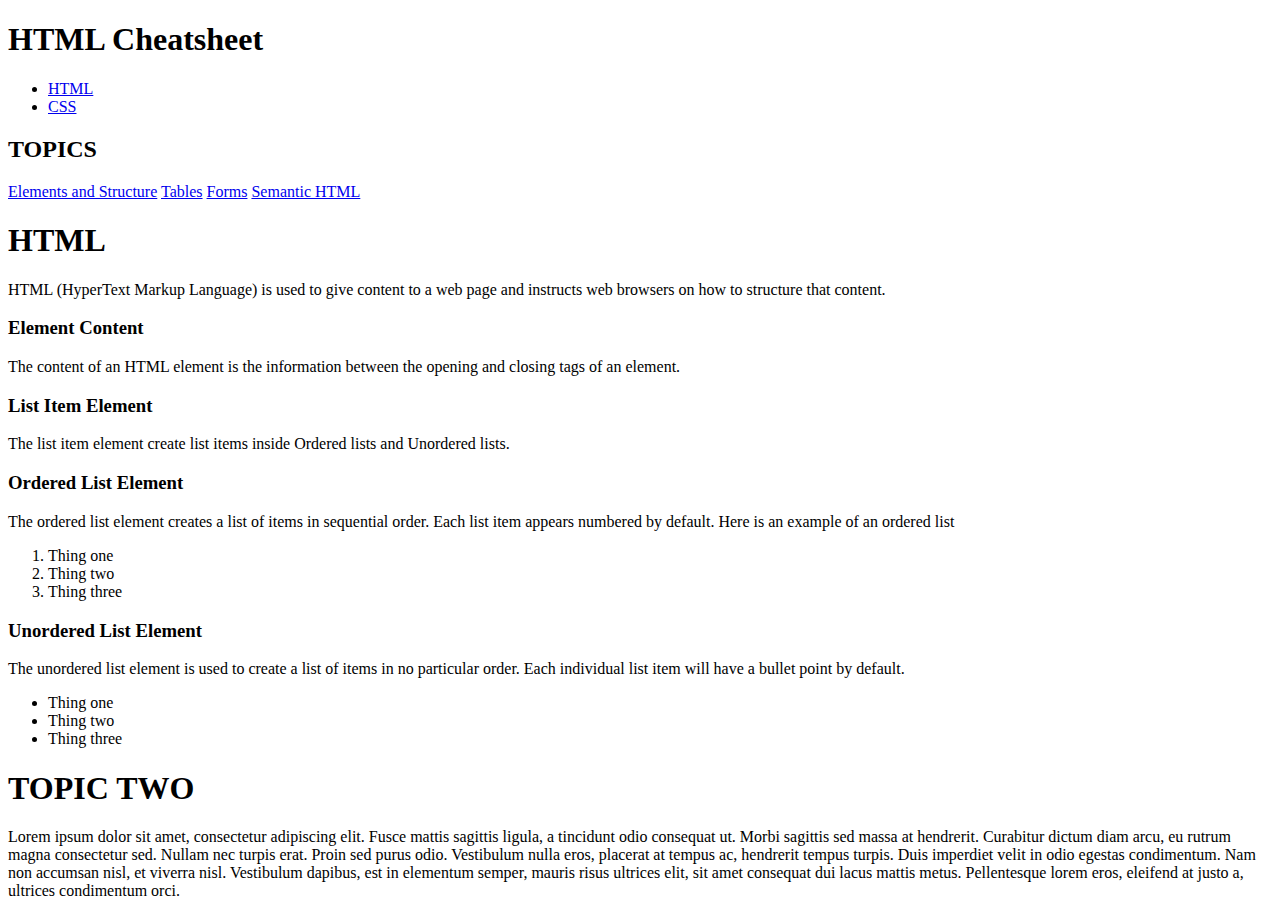
==== index.html @ d5616e26 "Create index.html" ====
<!DOCTYPE html>
<html lang="en">
<head>
    <meta charset="UTF-8">
    <meta http-equiv="X-UA-Compatible" content="IE=edge">
    <meta name="viewport" content="width=device-width, initial-scale=1.0">
    <link rel="stylesheet" href="./resources/css/styles.css">
    <title>HTML Cheat Sheet</title>
</head>
<body>
    <!-- Header -->
    <header class="header">
        <h1 id="title">HTML Cheatsheet</h1>
        <!-- Main Navigation -->
        <nav title="Main Navigation" class="main-nav">
            <ul class="menu-bar">
                <li class="menu-item">
                    <a id="html" href="index.html">HTML</a>
                </li>
                <li class="menu-item">
                    <a id="css" href="cheatcss.html">CSS</a>
                </li>
            </ul>
        </nav>
    </header>
    <!-- Main -->
    <main class="main">
        <!-- Page Navigation -->
        <div class="page-nav">
                <h2>TOPICS</h2>
                <div class="page-anchor">
                    <a href="#">Elements and Structure</a>
                    <a href="#">Tables</a>
                    <a href="#">Forms</a>
                    <a href="#">Semantic HTML</a>
                </div>
        </div>
        <!-- Cheat sheet -->
        <div class="container">
            <!-- Topics -->
            <div class="elements-structure">
                <!-- Elements and Structure -->
                <div class="intro">
                    <h1>HTML</h1>
                    <p>HTML (HyperText Markup Language) is used to give content to a web page and instructs 
                        web browsers on how to structure that content.</p>
                    <h3>Element Content</h3>
                    <p>The content of an HTML element is the information between the opening and closing tags of an element.</p>
                </div>
                <!-- List elements -->
                <div class="list">
                    <h3>List Item Element</h3>
                    <p>The list item element create list items inside Ordered lists and Unordered lists.</p>
                    <h3>Ordered List Element</h3>
                    <p>The ordered list element creates a list of items in sequential order. 
                        Each list item appears numbered by default. Here is an example of an ordered list</p>
                        <!-- Ordered List EG -->
                        <ol>
                            <li>Thing one</li>
                            <li>Thing two</li>
                            <li>Thing three</li>
                        </ol>
                    <h3>Unordered List Element</h3>
                    <p>The unordered list element is used to create a list of items in no particular 
                        order. Each individual list item will have a bullet point by default.</p>
                        <!-- Unordered List EG -->
                        <ul>
                            <li>Thing one</li>
                            <li>Thing two</li>
                            <li>Thing three</li>
                        </ul>
                </div>

            </div>
            <div class="topic-two">
                <h1>TOPIC TWO</h1>
                <p>Lorem ipsum dolor sit amet, consectetur adipiscing elit. Fusce mattis sagittis ligula, 
                    a tincidunt odio consequat ut. Morbi sagittis sed massa at hendrerit. Curabitur dictum 
                    diam arcu, eu rutrum magna consectetur sed. Nullam nec turpis erat. Proin sed purus odio. 
                    Vestibulum nulla eros, placerat at tempus ac, hendrerit tempus turpis. Duis imperdiet 
                    velit in odio egestas condimentum. Nam non accumsan nisl, et viverra nisl. Vestibulum 
                    dapibus, est in elementum semper, mauris risus ultrices elit, sit amet consequat dui lacus 
                    mattis metus. Pellentesque lorem eros, eleifend at justo a, ultrices condimentum orci.</p>
            </div>
        </div>
    </main>
</body>
</html>
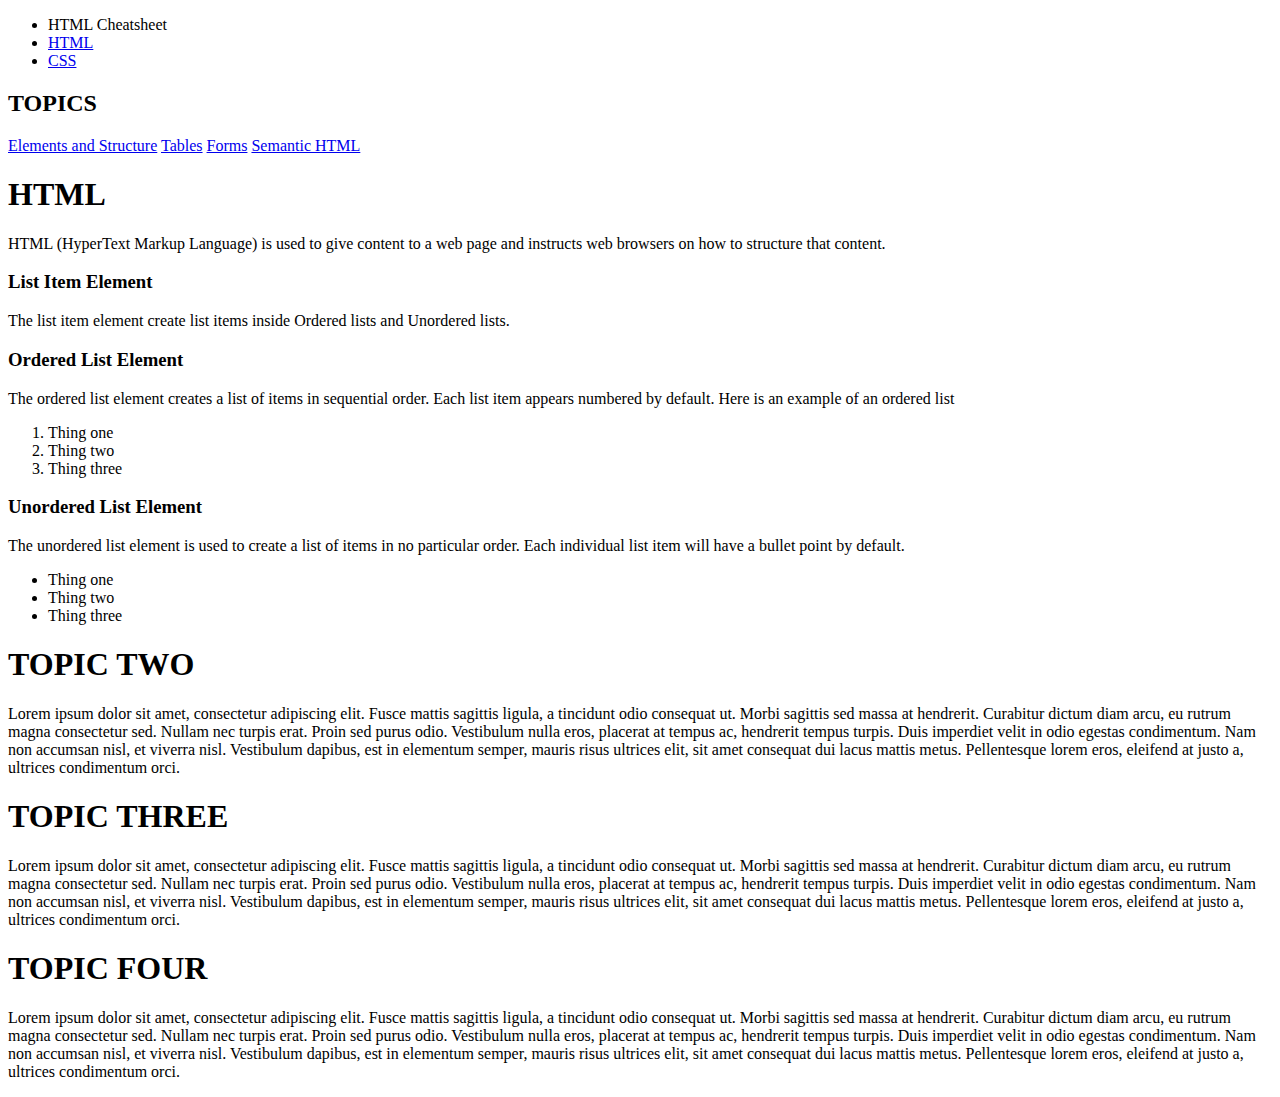
==== commit d676f2e1: "Update index.html" ====
--- a/index.html
+++ b/index.html
@@ -10,10 +10,12 @@
 <body>
     <!-- Header -->
     <header class="header">
-        <h1 id="title">HTML Cheatsheet</h1>
         <!-- Main Navigation -->
         <nav title="Main Navigation" class="main-nav">
             <ul class="menu-bar">
+                <li class="menu-item">
+                    <a id="home">HTML Cheatsheet</a>
+                </li>
                 <li class="menu-item">
                     <a id="html" href="index.html">HTML</a>
                 </li>
@@ -29,23 +31,21 @@
         <div class="page-nav">
                 <h2>TOPICS</h2>
                 <div class="page-anchor">
-                    <a href="#">Elements and Structure</a>
-                    <a href="#">Tables</a>
-                    <a href="#">Forms</a>
-                    <a href="#">Semantic HTML</a>
+                    <a href="#elements-structure">Elements and Structure</a>
+                    <a href="#tables">Tables</a>
+                    <a href="#forms">Forms</a>
+                    <a href="#semantic">Semantic HTML</a>
                 </div>
         </div>
         <!-- Cheat sheet -->
         <div class="container">
             <!-- Topics -->
-            <div class="elements-structure">
-                <!-- Elements and Structure -->
+            <!-- Elements and Structure -->
+            <div id="elements-structure" class="topic-one">
                 <div class="intro">
                     <h1>HTML</h1>
-                    <p>HTML (HyperText Markup Language) is used to give content to a web page and instructs 
-                        web browsers on how to structure that content.</p>
-                    <h3>Element Content</h3>
-                    <p>The content of an HTML element is the information between the opening and closing tags of an element.</p>
+                    <p>HTML (HyperText Markup Language) is used to give content to a web page and 
+                        instructs web browsers on how to structure that content.</p>
                 </div>
                 <!-- List elements -->
                 <div class="list">
@@ -70,10 +70,33 @@
                             <li>Thing three</li>
                         </ul>
                 </div>
-
             </div>
-            <div class="topic-two">
+            <!-- Tables -->
+            <div id="tables" class="topic-two">
                 <h1>TOPIC TWO</h1>
+                <p>Lorem ipsum dolor sit amet, consectetur adipiscing elit. Fusce mattis sagittis ligula, 
+                    a tincidunt odio consequat ut. Morbi sagittis sed massa at hendrerit. Curabitur dictum 
+                    diam arcu, eu rutrum magna consectetur sed. Nullam nec turpis erat. Proin sed purus odio. 
+                    Vestibulum nulla eros, placerat at tempus ac, hendrerit tempus turpis. Duis imperdiet 
+                    velit in odio egestas condimentum. Nam non accumsan nisl, et viverra nisl. Vestibulum 
+                    dapibus, est in elementum semper, mauris risus ultrices elit, sit amet consequat dui lacus 
+                    mattis metus. Pellentesque lorem eros, eleifend at justo a, ultrices condimentum orci.</p>
+                
+            </div>
+            <!-- Forms -->
+            <div id="forms" class="topic-three">
+                <h1>TOPIC THREE</h1>
+                <p>Lorem ipsum dolor sit amet, consectetur adipiscing elit. Fusce mattis sagittis ligula, 
+                    a tincidunt odio consequat ut. Morbi sagittis sed massa at hendrerit. Curabitur dictum 
+                    diam arcu, eu rutrum magna consectetur sed. Nullam nec turpis erat. Proin sed purus odio. 
+                    Vestibulum nulla eros, placerat at tempus ac, hendrerit tempus turpis. Duis imperdiet 
+                    velit in odio egestas condimentum. Nam non accumsan nisl, et viverra nisl. Vestibulum 
+                    dapibus, est in elementum semper, mauris risus ultrices elit, sit amet consequat dui lacus 
+                    mattis metus. Pellentesque lorem eros, eleifend at justo a, ultrices condimentum orci.</p>
+            </div>
+            <!-- Semantic -->
+            <div id="semantic" class="topic-four">
+                <h1>TOPIC FOUR</h1>
                 <p>Lorem ipsum dolor sit amet, consectetur adipiscing elit. Fusce mattis sagittis ligula, 
                     a tincidunt odio consequat ut. Morbi sagittis sed massa at hendrerit. Curabitur dictum 
                     diam arcu, eu rutrum magna consectetur sed. Nullam nec turpis erat. Proin sed purus odio. 
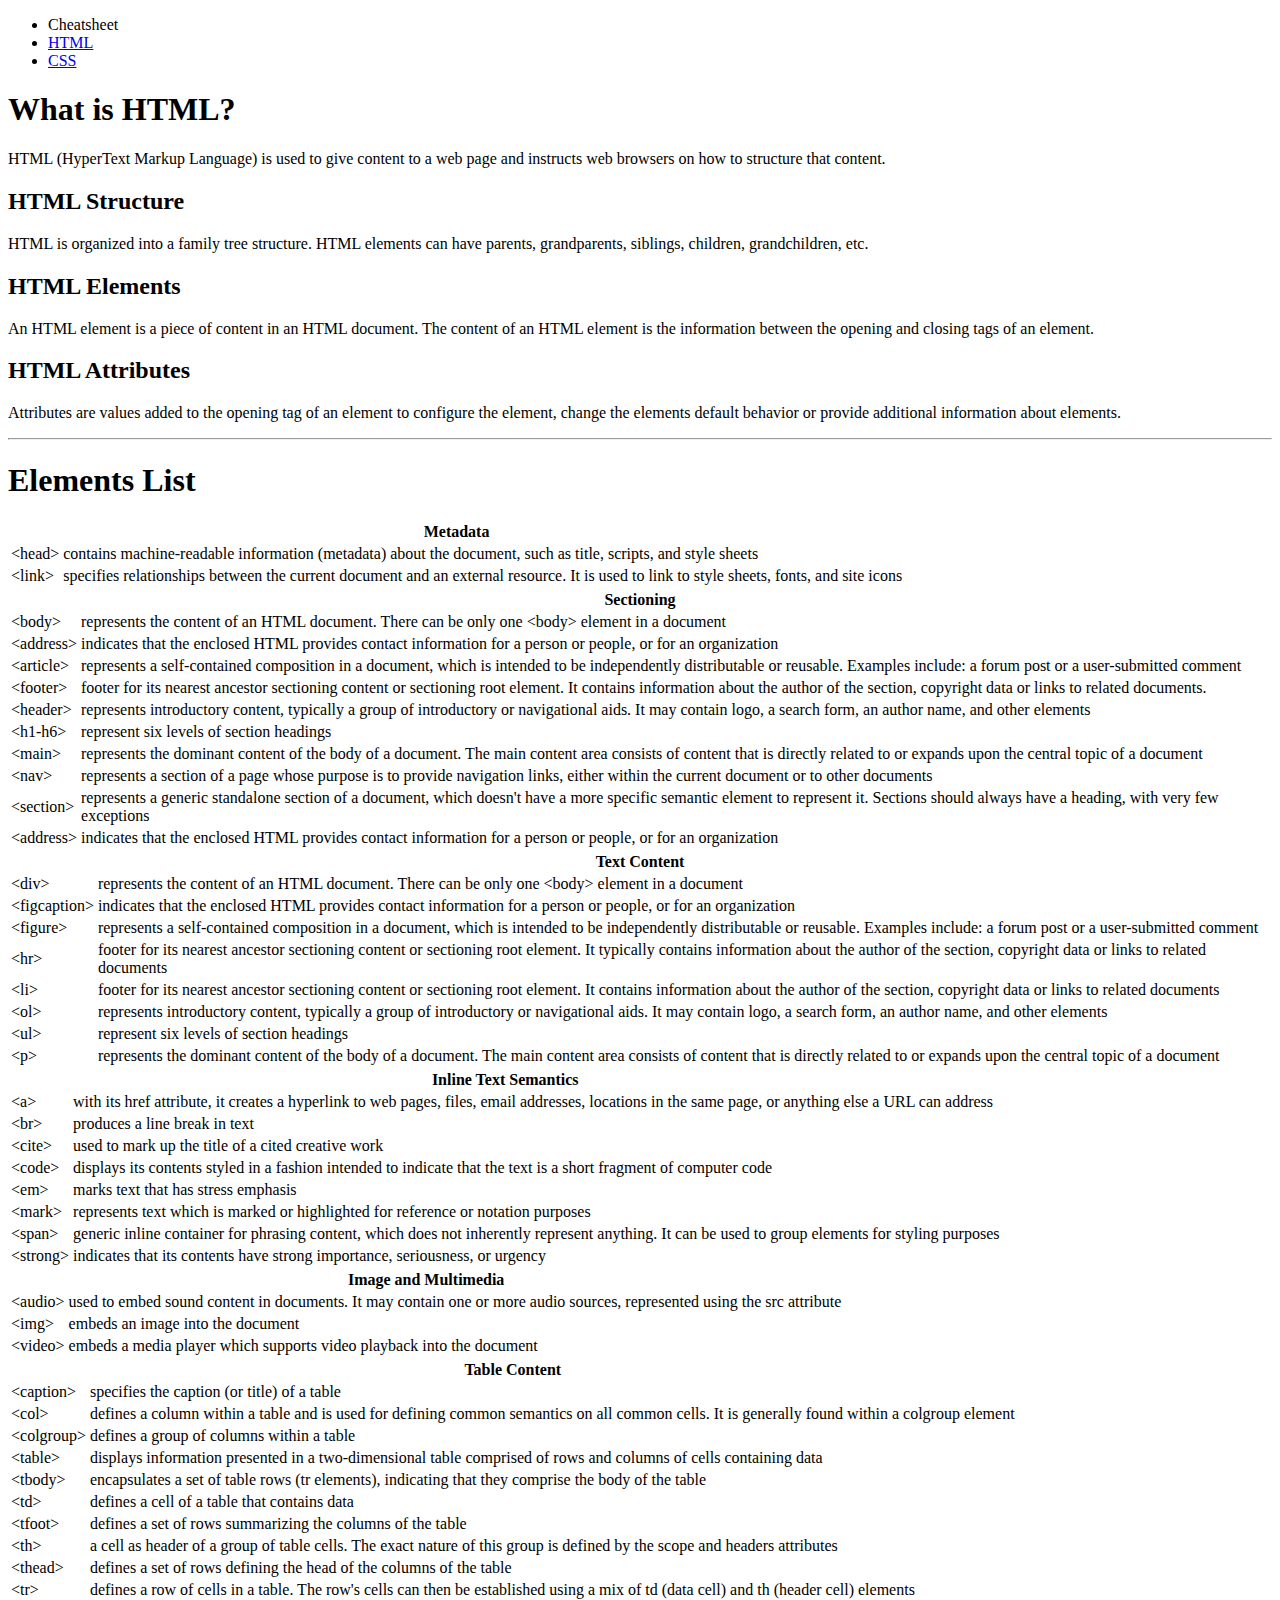
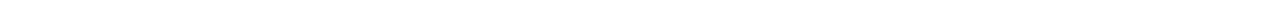
==== commit a39e79e2: "Update index.html" ====
--- a/index.html
+++ b/index.html
@@ -14,10 +14,10 @@
         <nav title="Main Navigation" class="main-nav">
             <ul class="menu-bar">
                 <li class="menu-item">
-                    <a id="home">HTML Cheatsheet</a>
+                    <a id="home">Cheatsheet</a>
                 </li>
                 <li class="menu-item">
-                    <a id="html" href="index.html">HTML</a>
+                    <a id="html" class="active" href="index.html">HTML</a>
                 </li>
                 <li class="menu-item">
                     <a id="css" href="cheatcss.html">CSS</a>
@@ -27,84 +27,250 @@
     </header>
     <!-- Main -->
     <main class="main">
-        <!-- Page Navigation -->
-        <div class="page-nav">
-                <h2>TOPICS</h2>
-                <div class="page-anchor">
-                    <a href="#elements-structure">Elements and Structure</a>
-                    <a href="#tables">Tables</a>
-                    <a href="#forms">Forms</a>
-                    <a href="#semantic">Semantic HTML</a>
-                </div>
-        </div>
         <!-- Cheat sheet -->
         <div class="container">
-            <!-- Topics -->
-            <!-- Elements and Structure -->
-            <div id="elements-structure" class="topic-one">
+            <div class="topic-one">
+                <!-- Intro -->
                 <div class="intro">
-                    <h1>HTML</h1>
-                    <p>HTML (HyperText Markup Language) is used to give content to a web page and 
-                        instructs web browsers on how to structure that content.</p>
-                </div>
-                <!-- List elements -->
-                <div class="list">
-                    <h3>List Item Element</h3>
-                    <p>The list item element create list items inside Ordered lists and Unordered lists.</p>
-                    <h3>Ordered List Element</h3>
-                    <p>The ordered list element creates a list of items in sequential order. 
-                        Each list item appears numbered by default. Here is an example of an ordered list</p>
-                        <!-- Ordered List EG -->
-                        <ol>
-                            <li>Thing one</li>
-                            <li>Thing two</li>
-                            <li>Thing three</li>
-                        </ol>
-                    <h3>Unordered List Element</h3>
-                    <p>The unordered list element is used to create a list of items in no particular 
-                        order. Each individual list item will have a bullet point by default.</p>
-                        <!-- Unordered List EG -->
-                        <ul>
-                            <li>Thing one</li>
-                            <li>Thing two</li>
-                            <li>Thing three</li>
-                        </ul>
+                    <h1>What is HTML?</h1>
+                    <p>HTML (HyperText Markup Language) is used to give content to a web page and instructs web browsers on how to structure that content.</p>
+                    <h2>HTML Structure</h2>
+                    <p>HTML is organized into a family tree structure. HTML elements can have parents, grandparents, siblings, children, grandchildren, etc.</p>
+                    <h2>HTML Elements</h2>
+                    <p>An HTML element is a piece of content in an HTML document. The content of an HTML element is the information between the opening and 
+                        closing tags of an element.</p>
+                    <h2>HTML Attributes</h2>
+                    <p>Attributes are values added to the opening tag of an element to configure the element, change the elements default behavior or provide 
+                        additional information about elements.</p>
                 </div>
             </div>
+            <hr> 
             <!-- Tables -->
-            <div id="tables" class="topic-two">
-                <h1>TOPIC TWO</h1>
-                <p>Lorem ipsum dolor sit amet, consectetur adipiscing elit. Fusce mattis sagittis ligula, 
-                    a tincidunt odio consequat ut. Morbi sagittis sed massa at hendrerit. Curabitur dictum 
-                    diam arcu, eu rutrum magna consectetur sed. Nullam nec turpis erat. Proin sed purus odio. 
-                    Vestibulum nulla eros, placerat at tempus ac, hendrerit tempus turpis. Duis imperdiet 
-                    velit in odio egestas condimentum. Nam non accumsan nisl, et viverra nisl. Vestibulum 
-                    dapibus, est in elementum semper, mauris risus ultrices elit, sit amet consequat dui lacus 
-                    mattis metus. Pellentesque lorem eros, eleifend at justo a, ultrices condimentum orci.</p>
-                
-            </div>
-            <!-- Forms -->
-            <div id="forms" class="topic-three">
-                <h1>TOPIC THREE</h1>
-                <p>Lorem ipsum dolor sit amet, consectetur adipiscing elit. Fusce mattis sagittis ligula, 
-                    a tincidunt odio consequat ut. Morbi sagittis sed massa at hendrerit. Curabitur dictum 
-                    diam arcu, eu rutrum magna consectetur sed. Nullam nec turpis erat. Proin sed purus odio. 
-                    Vestibulum nulla eros, placerat at tempus ac, hendrerit tempus turpis. Duis imperdiet 
-                    velit in odio egestas condimentum. Nam non accumsan nisl, et viverra nisl. Vestibulum 
-                    dapibus, est in elementum semper, mauris risus ultrices elit, sit amet consequat dui lacus 
-                    mattis metus. Pellentesque lorem eros, eleifend at justo a, ultrices condimentum orci.</p>
-            </div>
-            <!-- Semantic -->
-            <div id="semantic" class="topic-four">
-                <h1>TOPIC FOUR</h1>
-                <p>Lorem ipsum dolor sit amet, consectetur adipiscing elit. Fusce mattis sagittis ligula, 
-                    a tincidunt odio consequat ut. Morbi sagittis sed massa at hendrerit. Curabitur dictum 
-                    diam arcu, eu rutrum magna consectetur sed. Nullam nec turpis erat. Proin sed purus odio. 
-                    Vestibulum nulla eros, placerat at tempus ac, hendrerit tempus turpis. Duis imperdiet 
-                    velit in odio egestas condimentum. Nam non accumsan nisl, et viverra nisl. Vestibulum 
-                    dapibus, est in elementum semper, mauris risus ultrices elit, sit amet consequat dui lacus 
-                    mattis metus. Pellentesque lorem eros, eleifend at justo a, ultrices condimentum orci.</p>
-            </div>
+                <div class="table">
+                    <h1>Elements List</h1>
+                    <table>
+                        <!-- Metadata Table-->
+                        <thead>
+                            <th colspan="2">Metadata</th>
+                        </thead>
+                        <!-- Table body -->
+                        <tbody>
+                            <tr>
+                                <td>&lt;head&gt;</td>
+                                <td>contains machine-readable information (metadata) about the document, such as title, scripts, and style sheets</td>
+                            </tr>
+                            <tr>
+                                <td>&lt;link&gt;</td>
+                                <td>specifies relationships between the current document and an external resource. It is used to link to style sheets, fonts, and site icons</td>
+                            </tr>
+                        </tbody>
+                    </table>
+                    <table>
+                        <!-- Sectioning Table-->
+                        <thead>
+                            <th colspan="2">Sectioning</th>
+                        </thead>
+                        <!-- Table body -->
+                        <tbody>
+                            <tr>
+                                <td>&lt;body&gt;</td>
+                                <td>represents the content of an HTML document. There can be only one &lt;body&gt; element in a document</td>
+                            </tr>
+                            <tr>
+                                <td>&lt;address&gt;</td>
+                                <td>indicates that the enclosed HTML provides contact information for a person or people, or for an organization</td>
+                            </tr>
+                            <tr>
+                                <td>&lt;article&gt;</td>
+                                <td> represents a self-contained composition in a document, which is intended to be independently distributable or reusable. Examples include: a forum post or a user-submitted comment</td>
+                            </tr>
+                            <tr>
+                                <td>&lt;footer&gt;</td>
+                                <td>footer for its nearest ancestor sectioning content or sectioning root element. It contains information about the author of the section, copyright data or links to related documents.</td>
+                            </tr>
+                            <tr>
+                                <td>&lt;header&gt;</td>
+                                <td>represents introductory content, typically a group of introductory or navigational aids. It may contain logo, a search form, an author name, and other elements</td>
+                            </tr>
+                            <tr>
+                                <td>&lt;h1-h6&gt;</td>
+                                <td> represent six levels of section headings</td>
+                            </tr>
+                            <tr>
+                                <td>&lt;main&gt;</td>
+                                <td>represents the dominant content of the body of a document. The main content area consists of content that is directly related to or expands upon the central topic of a document</td>
+                            </tr>
+                            <tr>
+                                <td>&lt;nav&gt;</td>
+                                <td>represents a section of a page whose purpose is to provide navigation links, either within the current document or to other documents</td>
+                            </tr>
+                            <tr>
+                                <td>&lt;section&gt;</td>
+                                <td>represents a generic standalone section of a document, which doesn't have a more specific semantic element to represent it. Sections should always have a heading, with very few exceptions</td>
+                            </tr>
+                            <tr>
+                                <td>&lt;address&gt;</td>
+                                <td>indicates that the enclosed HTML provides contact information for a person or people, or for an organization</td>
+                            </tr>
+                        </tbody>
+                    </table>
+
+                    <table>
+                        <!-- Text Content Table-->
+                        <thead>
+                            <th colspan="2">Text Content</th>
+                        </thead>
+                        <!-- Table body -->
+                        <tbody>
+                            <tr>
+                                <td>&lt;div&gt;</td>
+                                <td>represents the content of an HTML document. There can be only one &lt;body&gt; element in a document</td>
+                            </tr>
+                            <tr>
+                                <td>&lt;figcaption&gt;</td>
+                                <td>indicates that the enclosed HTML provides contact information for a person or people, or for an organization</td>
+                            </tr>
+                            <tr>
+                                <td>&lt;figure&gt;</td>
+                                <td>represents a self-contained composition in a document, which is intended to be independently distributable or reusable. Examples include: a forum post or a user-submitted comment</td>
+                            </tr>
+                            <tr>
+                                <td>&lt;hr&gt;</td>
+                                <td>footer for its nearest ancestor sectioning content or sectioning root element. It typically contains information about the author of the section, copyright data or links to related documents</td>
+                            </tr>
+                            <tr>
+                                <td>&lt;li&gt;</td>
+                                <td>footer for its nearest ancestor sectioning content or sectioning root element. It contains information about the author of the section, copyright data or links to related documents</td>
+                            </tr>
+                            <tr>
+                                <td>&lt;ol&gt;</td>
+                                <td>represents introductory content, typically a group of introductory or navigational aids. It may contain logo, a search form, an author name, and other elements</td>
+                            </tr>
+                            <tr>
+                                <td>&lt;ul&gt;</td>
+                                <td> represent six levels of section headings</td>
+                            </tr>
+                            <tr>
+                                <td>&lt;p&gt;</td>
+                                <td>represents the dominant content of the body of a document. The main content area consists of content that is directly related to or expands upon the central topic of a document</td>
+                            </tr>
+                        </tbody>
+                    </table>
+
+                    <table>
+                        <!-- Inline Text Semantics Table-->
+                        <thead>
+                            <th colspan="2">Inline Text Semantics</th>
+                        </thead>
+                        <!-- Table body -->
+                        <tbody>
+                            <tr>
+                                <td>&lt;a&gt;</td>
+                                <td>with its href attribute, it creates a hyperlink to web pages, files, email addresses, locations in the same page, or anything else a URL can address</td>
+                            </tr>
+                            <tr>
+                                <td>&lt;br&gt;</td>
+                                <td>produces a line break in text</td>
+                            </tr>
+                            <tr>
+                                <td>&lt;cite&gt;</td>
+                                <td>used to mark up the title of a cited creative work</td>
+                            </tr>
+                            <tr>
+                                <td>&lt;code&gt;</td>
+                                <td>displays its contents styled in a fashion intended to indicate that the text is a short fragment of computer code</td>
+                            </tr>
+                            <tr>
+                                <td>&lt;em&gt;</td>
+                                <td>marks text that has stress emphasis</td>
+                            </tr>
+                            <tr>
+                                <td>&lt;mark&gt;</td>
+                                <td>represents text which is marked or highlighted for reference or notation purposes</td>
+                            </tr>
+                            <tr>
+                                <td>&lt;span&gt;</td>
+                                <td>generic inline container for phrasing content, which does not inherently represent anything. It can be used to group elements for styling purposes</td>
+                            </tr>
+                            <tr>
+                                <td>&lt;strong&gt;</td>
+                                <td>indicates that its contents have strong importance, seriousness, or urgency</td>
+                            </tr>
+                        </tbody>
+                    </table>
+
+                    <table>
+                        <!-- Image and Multimedia Table-->
+                        <thead>
+                            <th colspan="2">Image and Multimedia</th>
+                        </thead>
+                        <!-- Table body -->
+                        <tbody>
+                            <tr>
+                                <td>&lt;audio&gt;</td>
+                                <td>used to embed sound content in documents. It may contain one or more audio sources, represented using the src attribute</td>
+                            </tr>
+                            <tr>
+                                <td>&lt;img&gt;</td>
+                                <td>embeds an image into the document</td>
+                            </tr>
+                            <tr>
+                                <td>&lt;video&gt;</td>
+                                <td>embeds a media player which supports video playback into the document</td>
+                            </tr>
+                        </tbody>
+                    </table>
+
+                    <table>
+                        <!-- Table Content Table-->
+                        <thead>
+                            <th colspan="2">Table Content</th>
+                        </thead>
+                        <!-- Table body -->
+                        <tbody>
+                            <tr>
+                                <td>&lt;caption&gt;</td>
+                                <td>specifies the caption (or title) of a table</td>
+                            </tr>
+                            <tr>
+                                <td>&lt;col&gt;</td>
+                                <td>defines a column within a table and is used for defining common semantics on all common cells. It is generally found within a colgroup element</td>
+                            </tr>
+                            <tr>
+                                <td>&lt;colgroup&gt;</td>
+                                <td>defines a group of columns within a table</td>
+                            </tr>
+                            <tr>
+                                <td>&lt;table&gt;</td>
+                                <td>displays information presented in a two-dimensional table comprised of rows and columns of cells containing data</td>
+                            </tr>
+                            <tr>
+                                <td>&lt;tbody&gt;</td>
+                                <td>encapsulates a set of table rows (tr elements), indicating that they comprise the body of the table </td>
+                            </tr>
+                            <tr>
+                                <td>&lt;td&gt;</td>
+                                <td>defines a cell of a table that contains data</td>
+                            </tr>
+                            <tr>
+                                <td>&lt;tfoot&gt;</td>
+                                <td>defines a set of rows summarizing the columns of the table</td>
+                            </tr>
+                            <tr>
+                                <td>&lt;th&gt;</td>
+                                <td>a cell as header of a group of table cells. The exact nature of this group is defined by the scope and headers attributes</td>
+                            </tr>
+                            <tr>
+                                <td>&lt;thead&gt;</td>
+                                <td>defines a set of rows defining the head of the columns of the table</td>
+                            </tr>
+                            <tr>
+                                <td>&lt;tr&gt;</td>
+                                <td>defines a row of cells in a table. The row's cells can then be established using a mix of td (data cell) and th (header cell) elements</td>
+                            </tr>
+                        </tbody>
+                    </table>
+                </div>
         </div>
     </main>
 </body>
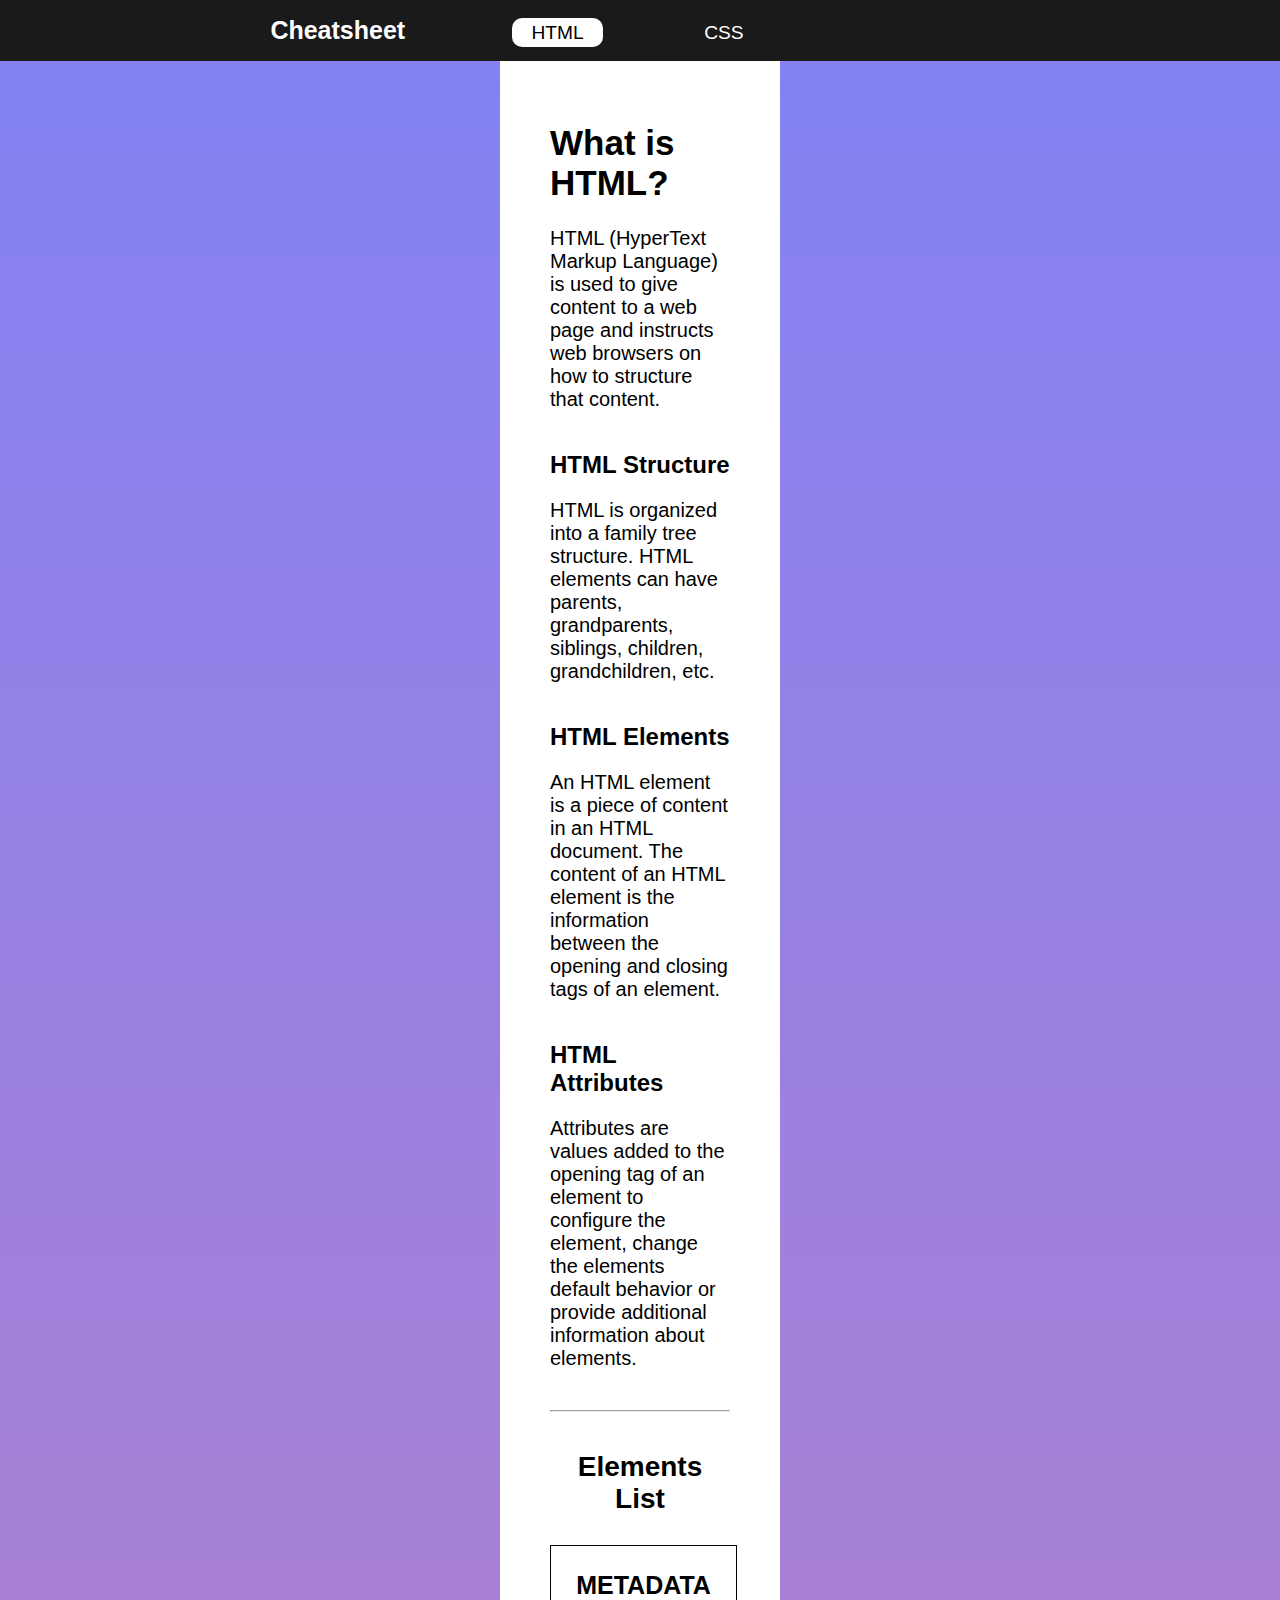
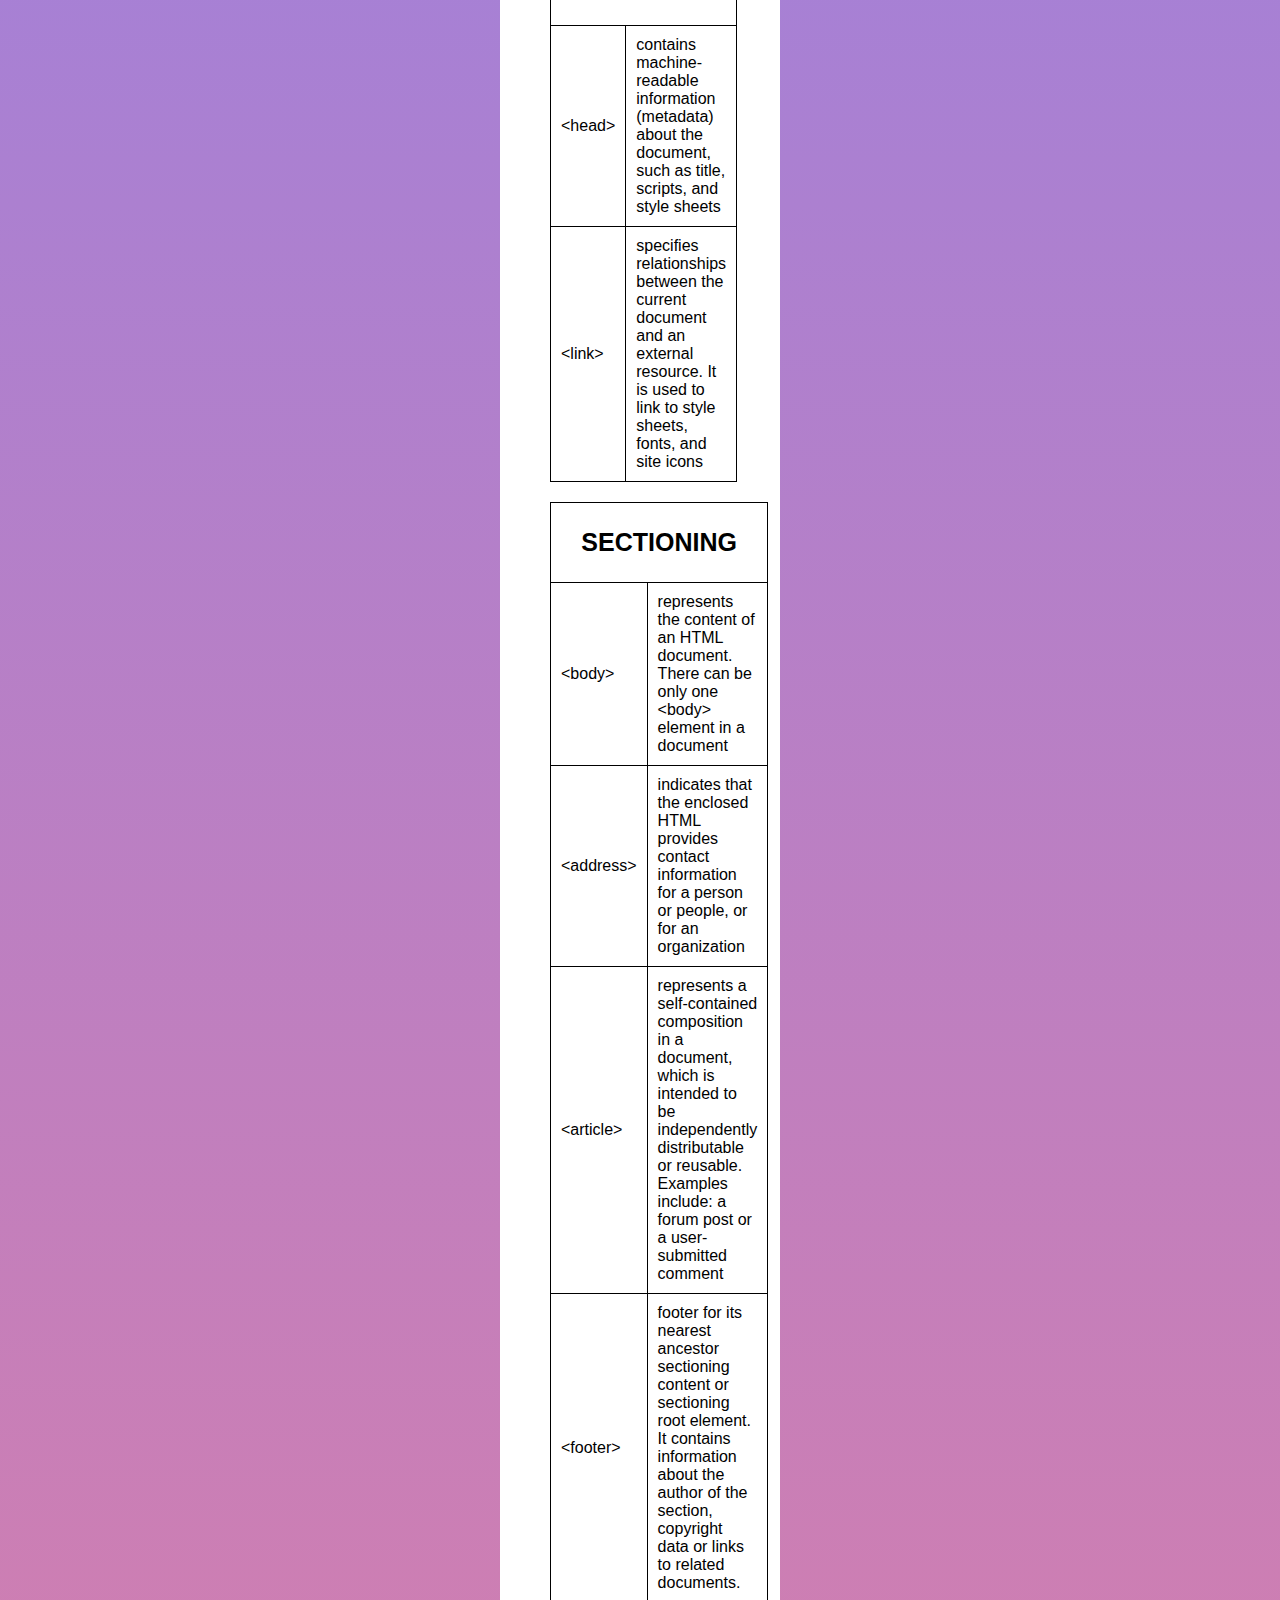
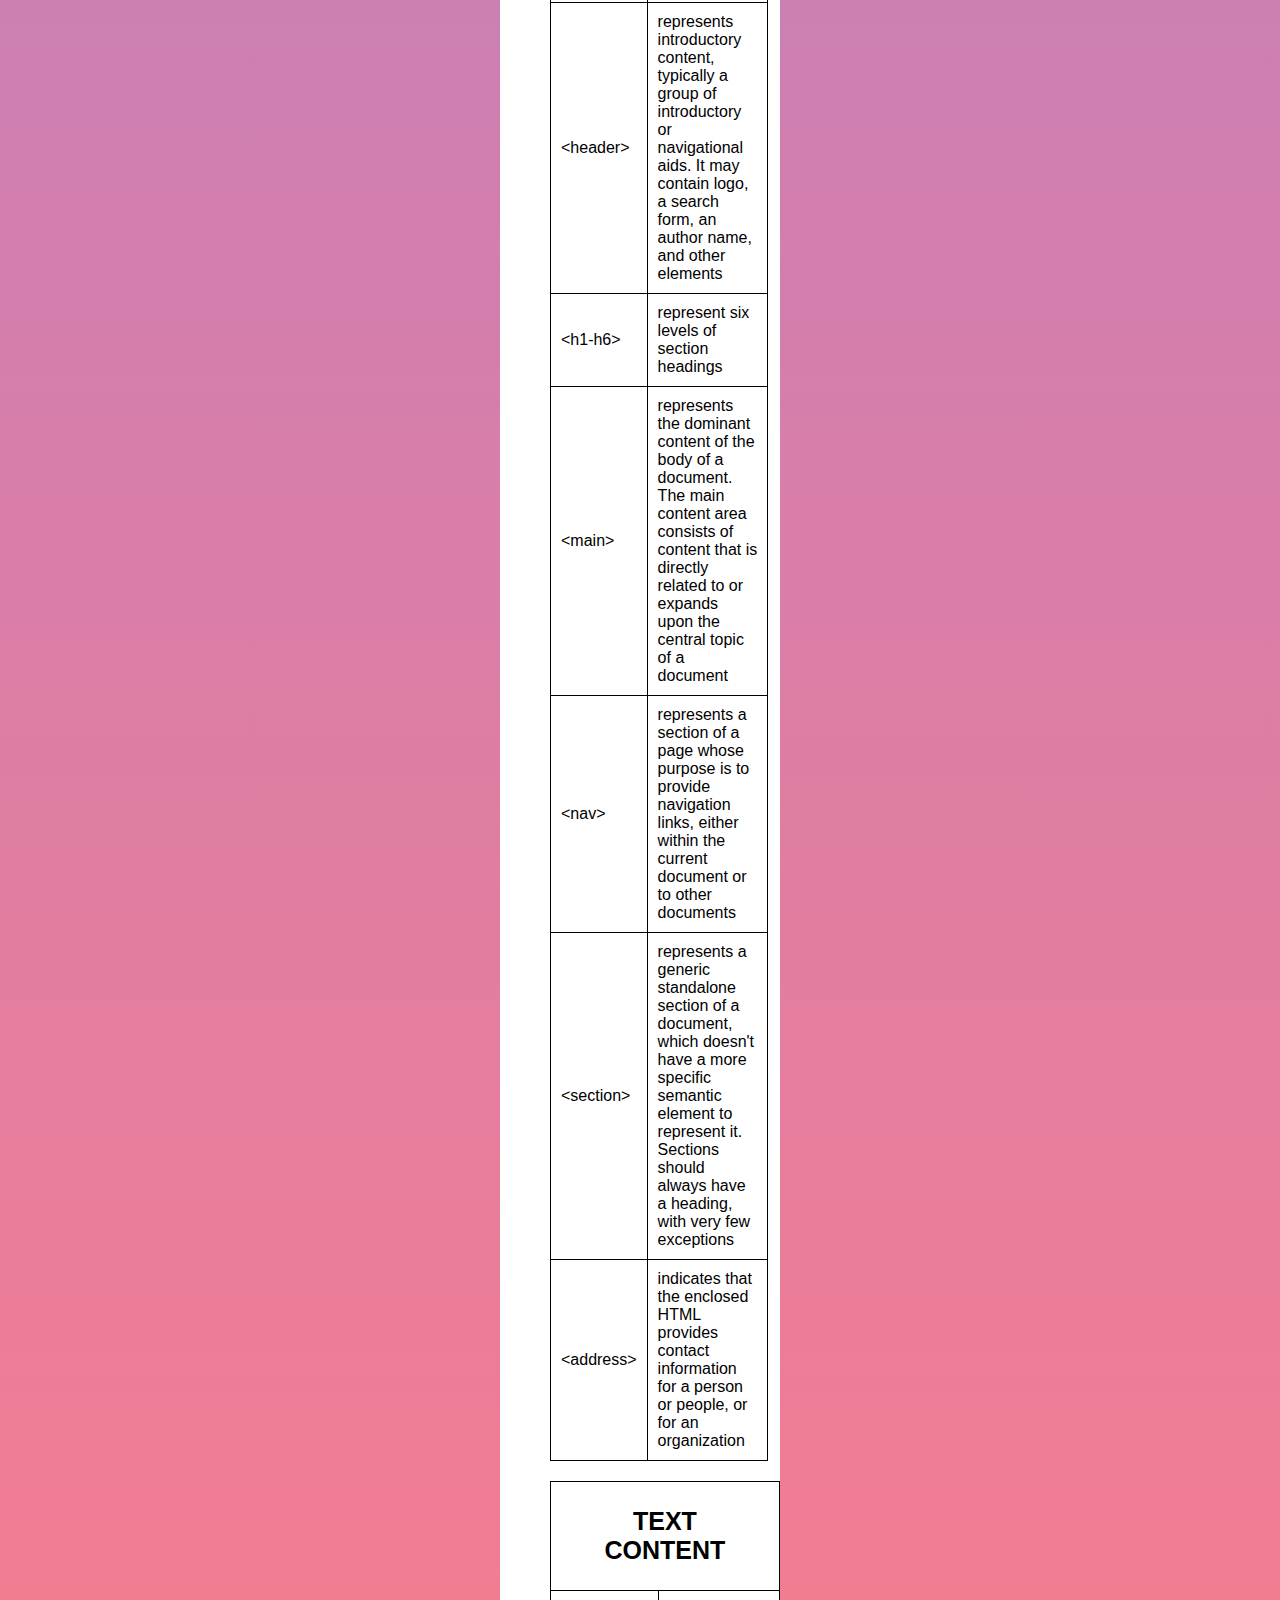
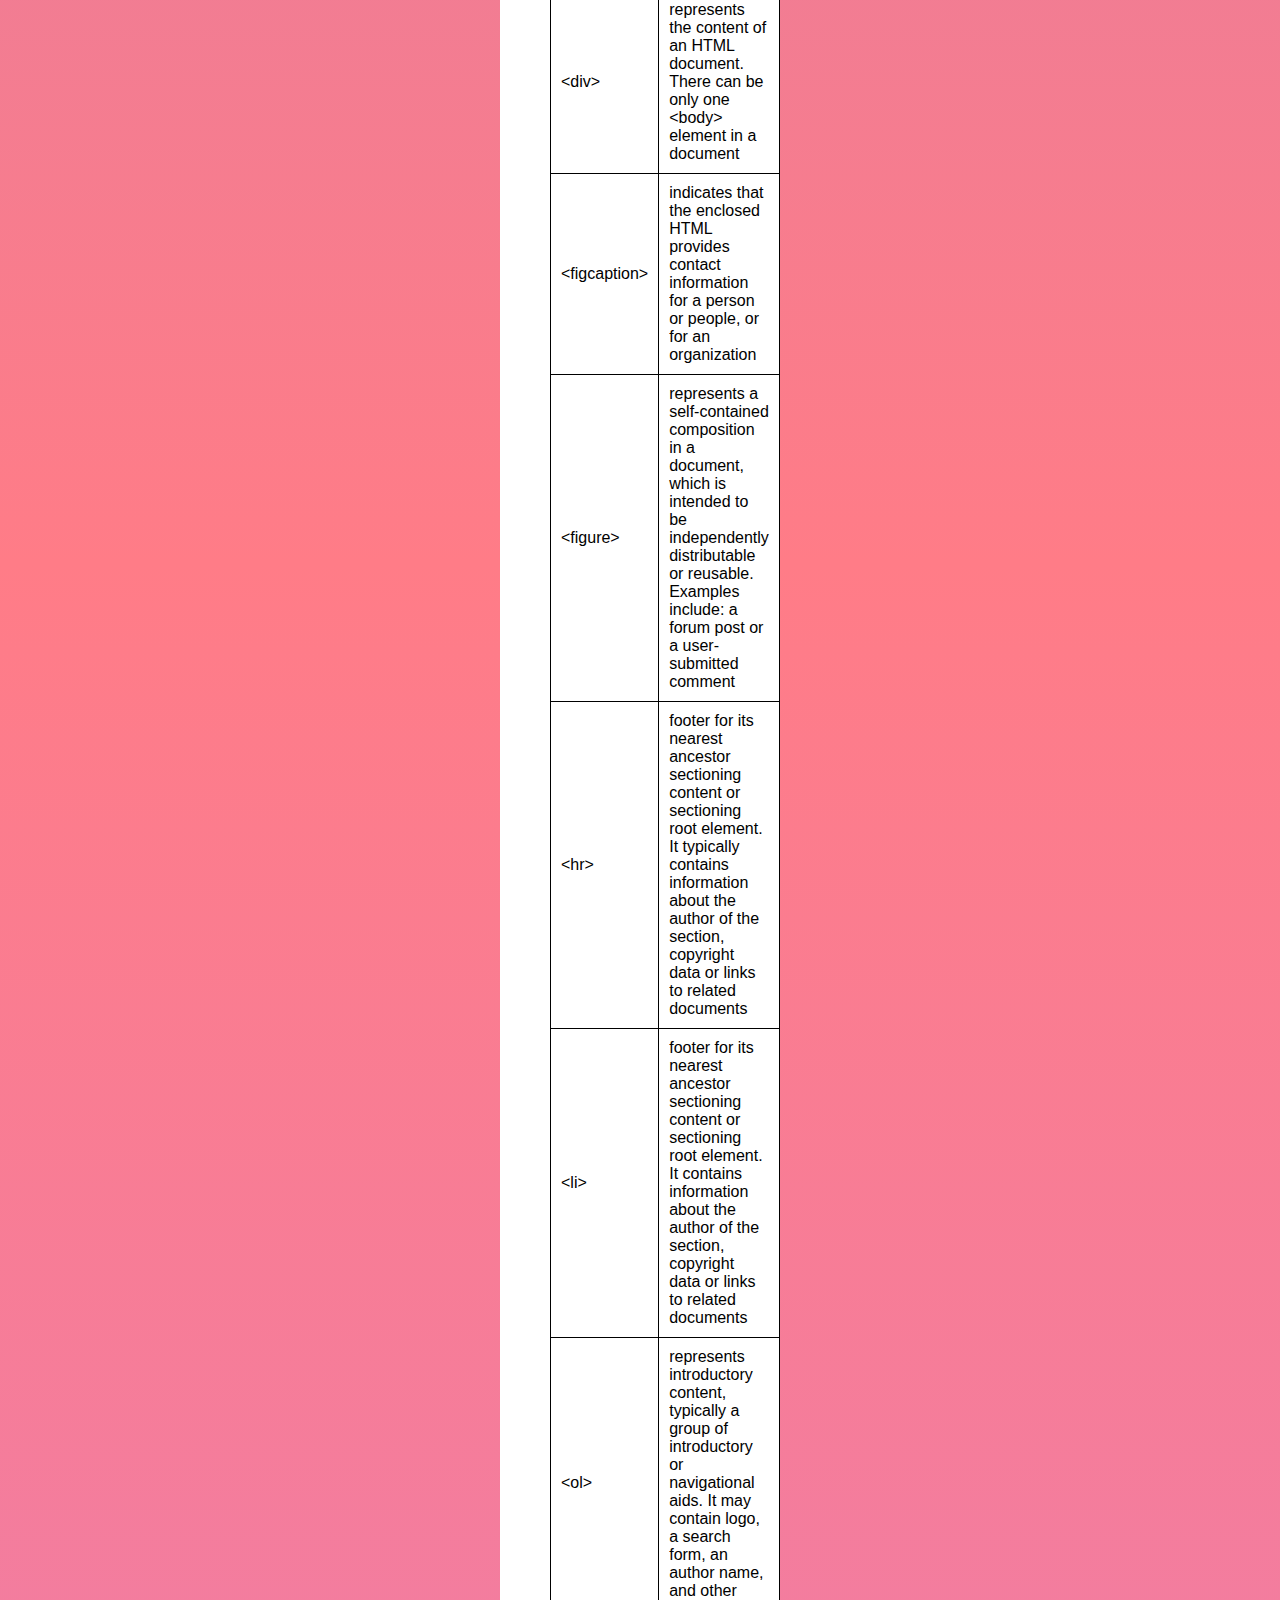
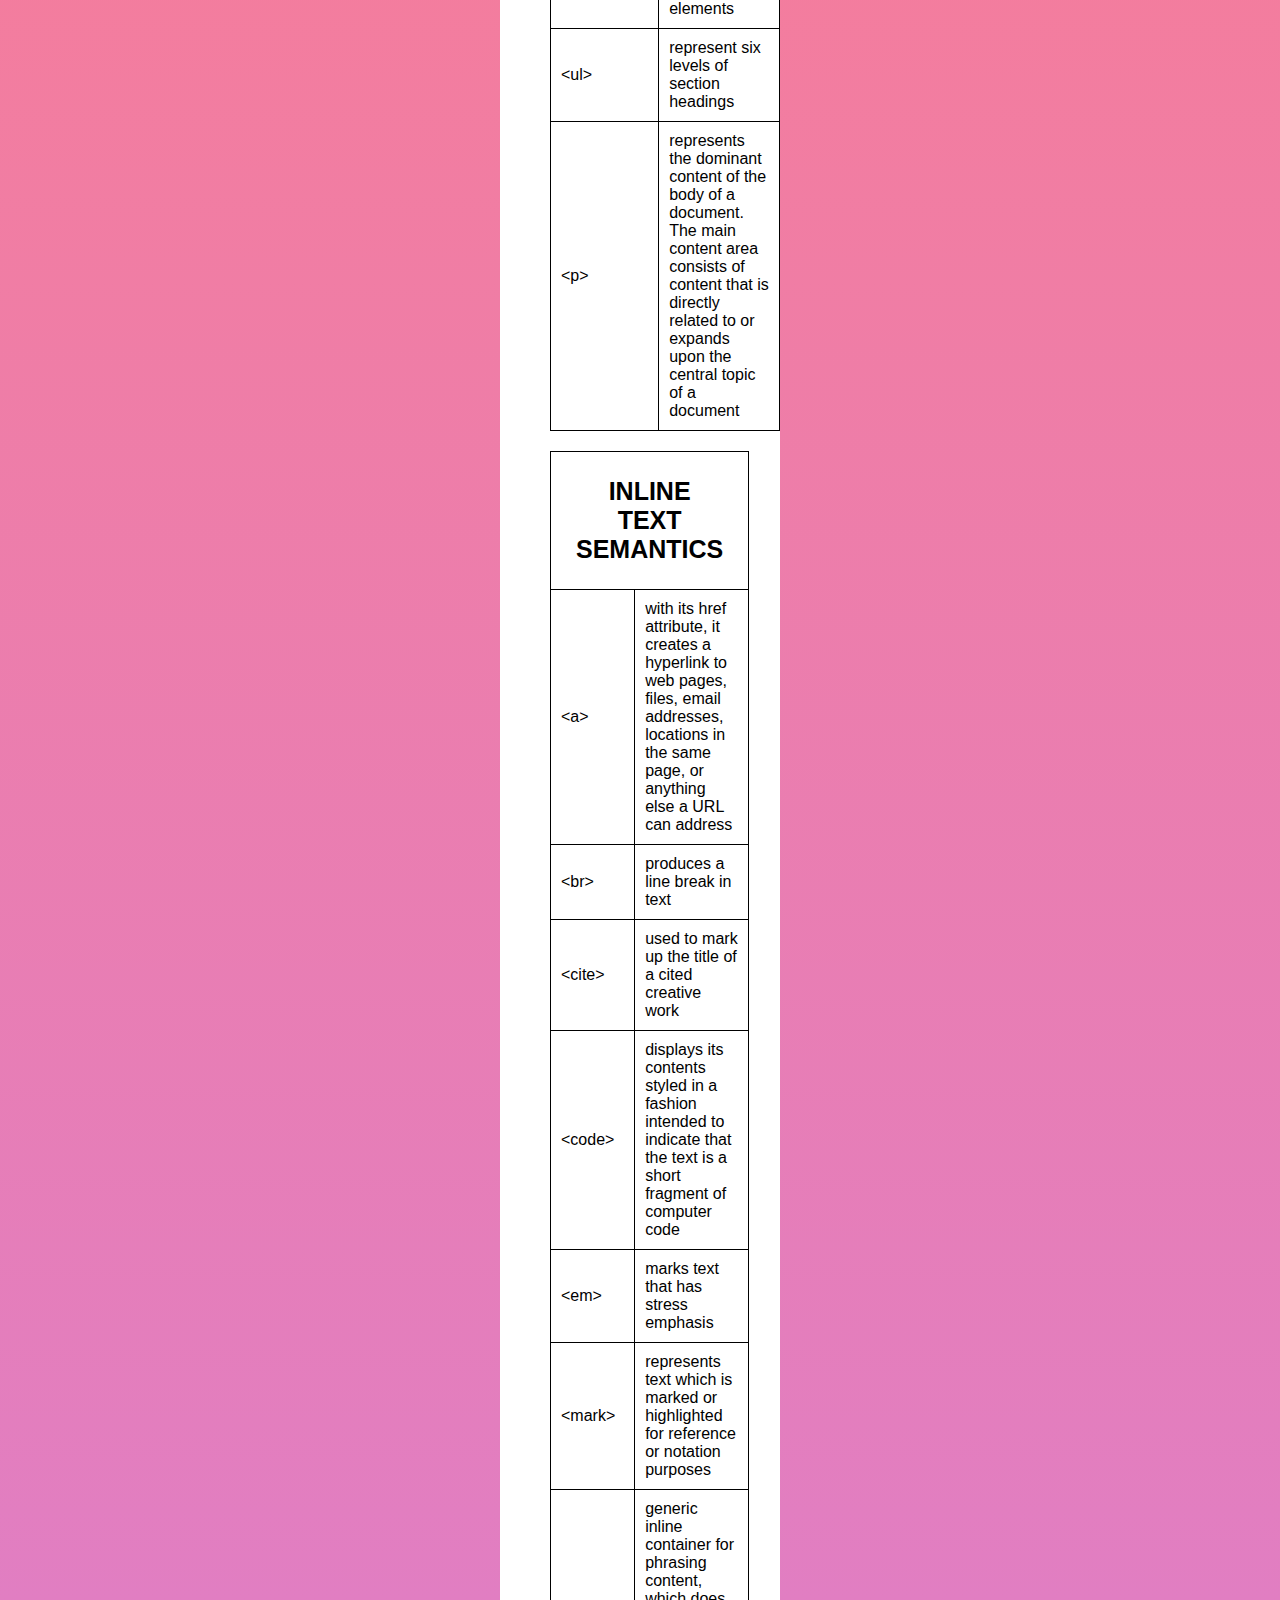
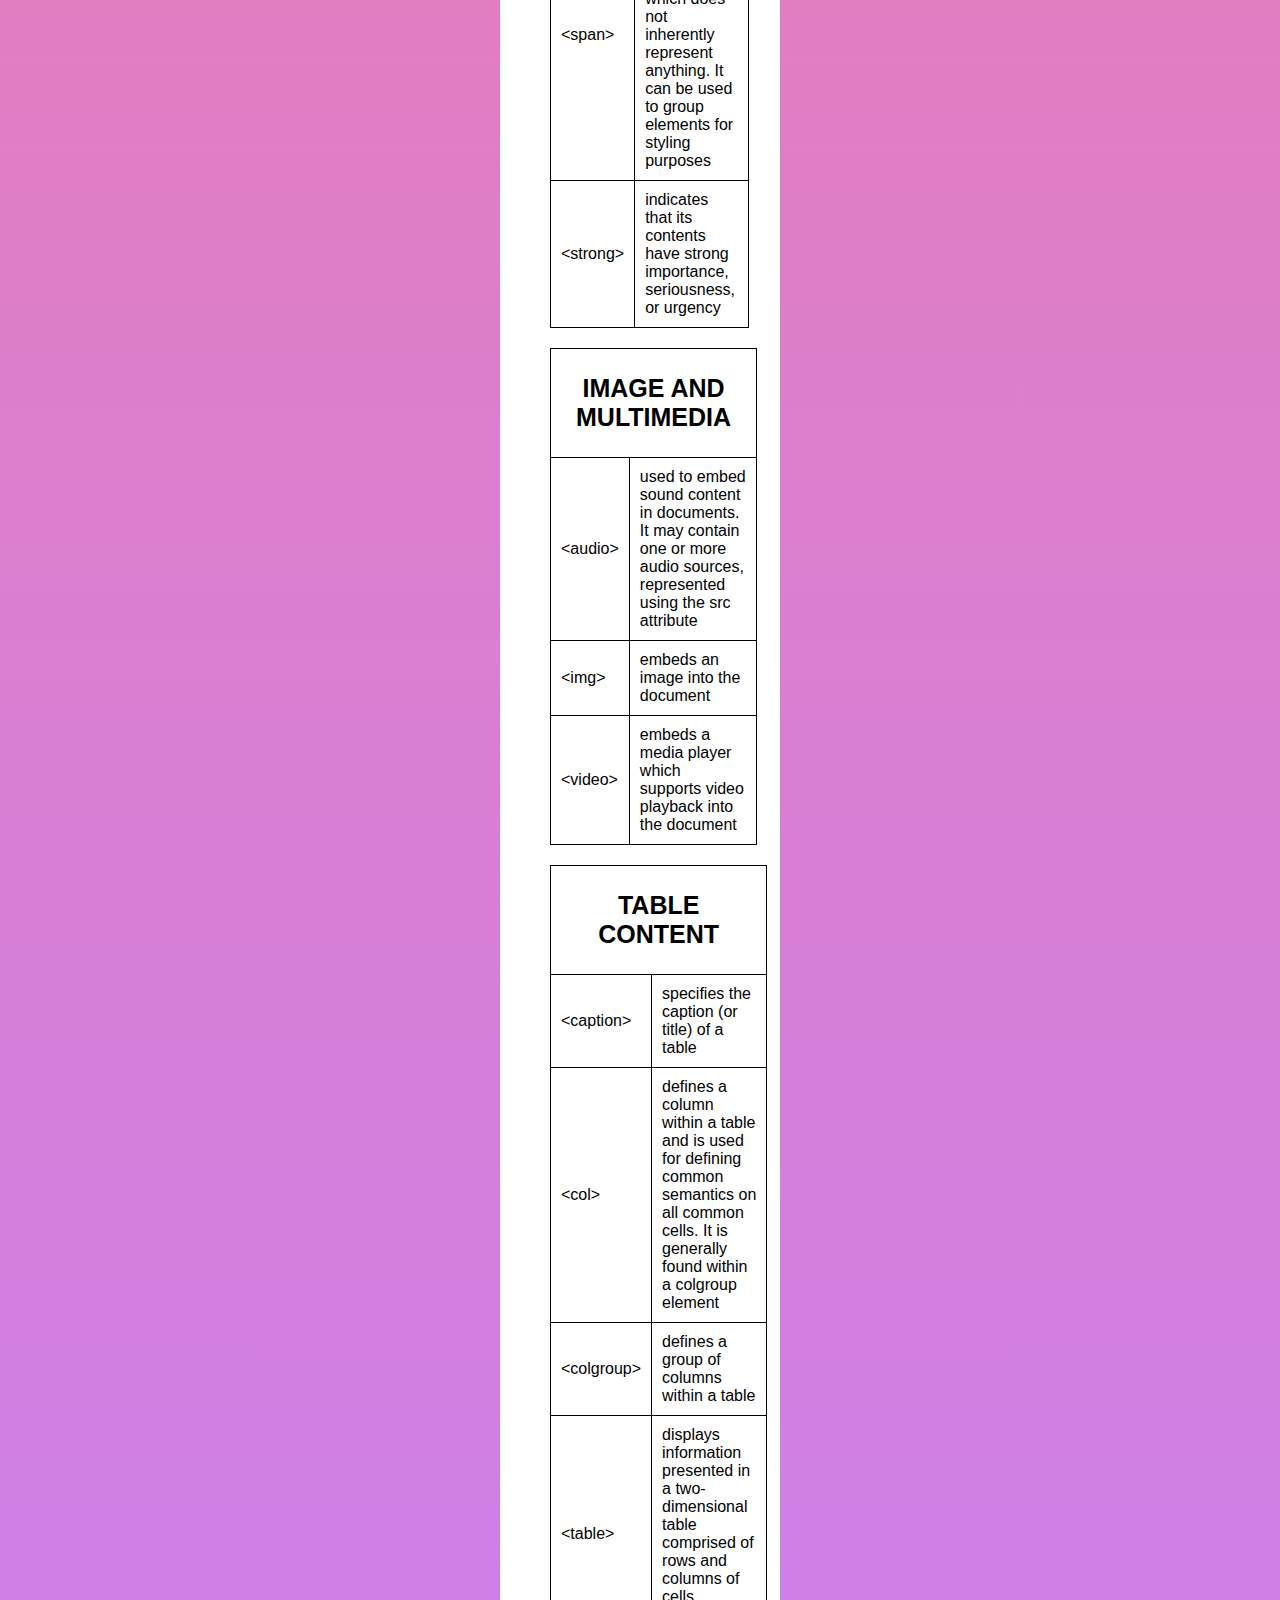
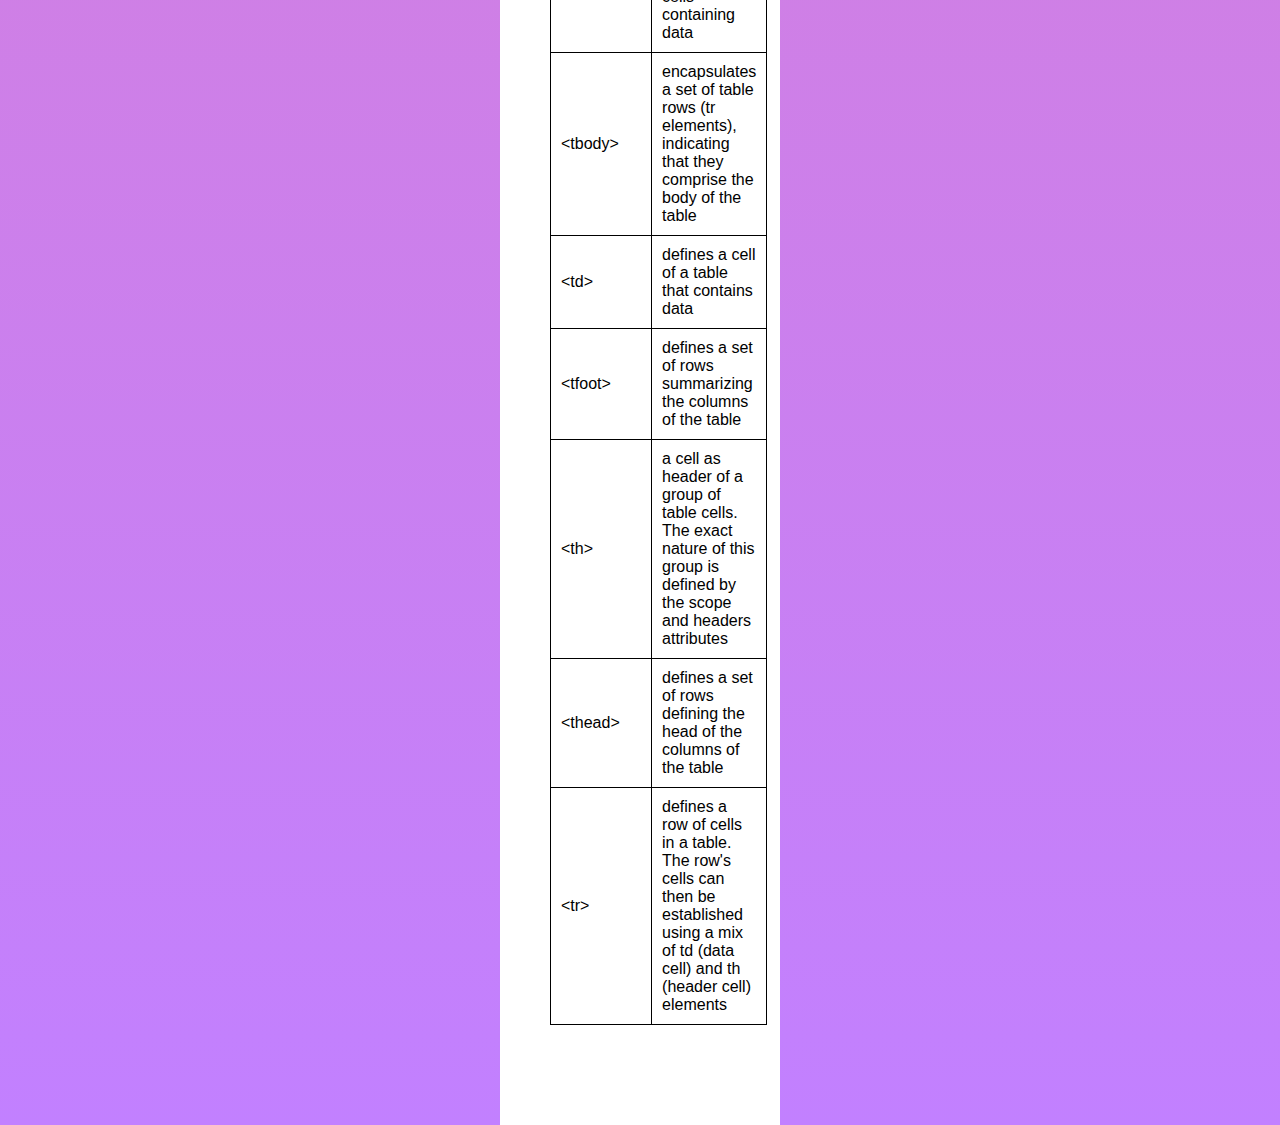
==== commit b3349440: "trying to fix css" ====
--- a/index.html
+++ b/index.html
@@ -4,7 +4,7 @@
     <meta charset="UTF-8">
     <meta http-equiv="X-UA-Compatible" content="IE=edge">
     <meta name="viewport" content="width=device-width, initial-scale=1.0">
-    <link rel="stylesheet" href="./resources/css/styles.css">
+    <link rel="stylesheet" href="./styles.css">
     <title>HTML Cheat Sheet</title>
 </head>
 <body>
--- a/styles.css
+++ b/styles.css
@@ -0,0 +1,127 @@
+* {
+    font-family: Arial, Helvetica, sans-serif;
+    box-sizing: border-box;
+    /* overflow: hidden; */
+}
+
+body {
+    margin: 0px 500px;
+    background-image: linear-gradient(rgb(130, 130, 245), rgb(255, 124, 135), rgb(194, 128, 255));
+
+}
+
+main {
+    padding: 100px 50px;
+    background-color: white;
+}
+
+
+/* Header */
+#home { 
+    position: relative;
+    padding-left: 8em;
+    font-size: 25px;
+    font-weight: 900;
+    text-align: center;
+
+}
+
+/* Header navigation */
+.header .main-nav ul {
+    position: fixed;
+    top: 0;
+    left: 0;
+    padding: 1em 2em;
+    margin: 0;
+    min-width: 1000px;
+    width: 100%;
+    list-style-type: none;
+    background-color: rgb(26, 26, 26);
+    /* overflow: hidden; */
+}
+.header .main-nav li {
+    position: relative;
+    display: inline;
+    padding: 2em;
+    font-size: larger;
+}
+
+.header .main-nav a {
+    text-decoration: none;
+    color: white;
+    padding: .2em 1em;
+    border-radius: 10px;
+}
+
+.header .main-nav .active {
+    background-color: #ffffff;
+    color: black;
+    padding: .2em 1em;
+    border-radius: 10px;
+
+}
+
+/* Main */
+/* .container {
+
+} */
+
+h1 {
+    font-size: 35px;
+}
+
+p {
+    padding-bottom: 20px;
+    font-size: 20px;
+}
+
+/* Cheatsheet */
+/* Topic one */
+.topic-one {
+    width: 100%;
+}
+
+/* .topic-one .intro {
+}
+
+.topic-one .intro h1 {
+}
+
+.topic-one .intro p {
+} */
+
+/* Table */
+table, th, td {
+    margin-top: 20px;
+    border: 1px solid black;
+    border-collapse: collapse;
+    
+}
+
+table {
+    width: 100%;
+    max-width: 100%;
+
+}
+
+thead td {
+    font-weight: bold;
+}
+
+thead th {
+    display: table-cell;
+    padding: 1em;
+    text-transform: uppercase;
+    font-size: 25px;
+}
+
+td {
+    padding: 10px;
+}
+
+.table h1{
+    padding-top: 20px;
+    padding-bottom: 10px;
+    font-size: 28px;
+    text-align: center;
+}
